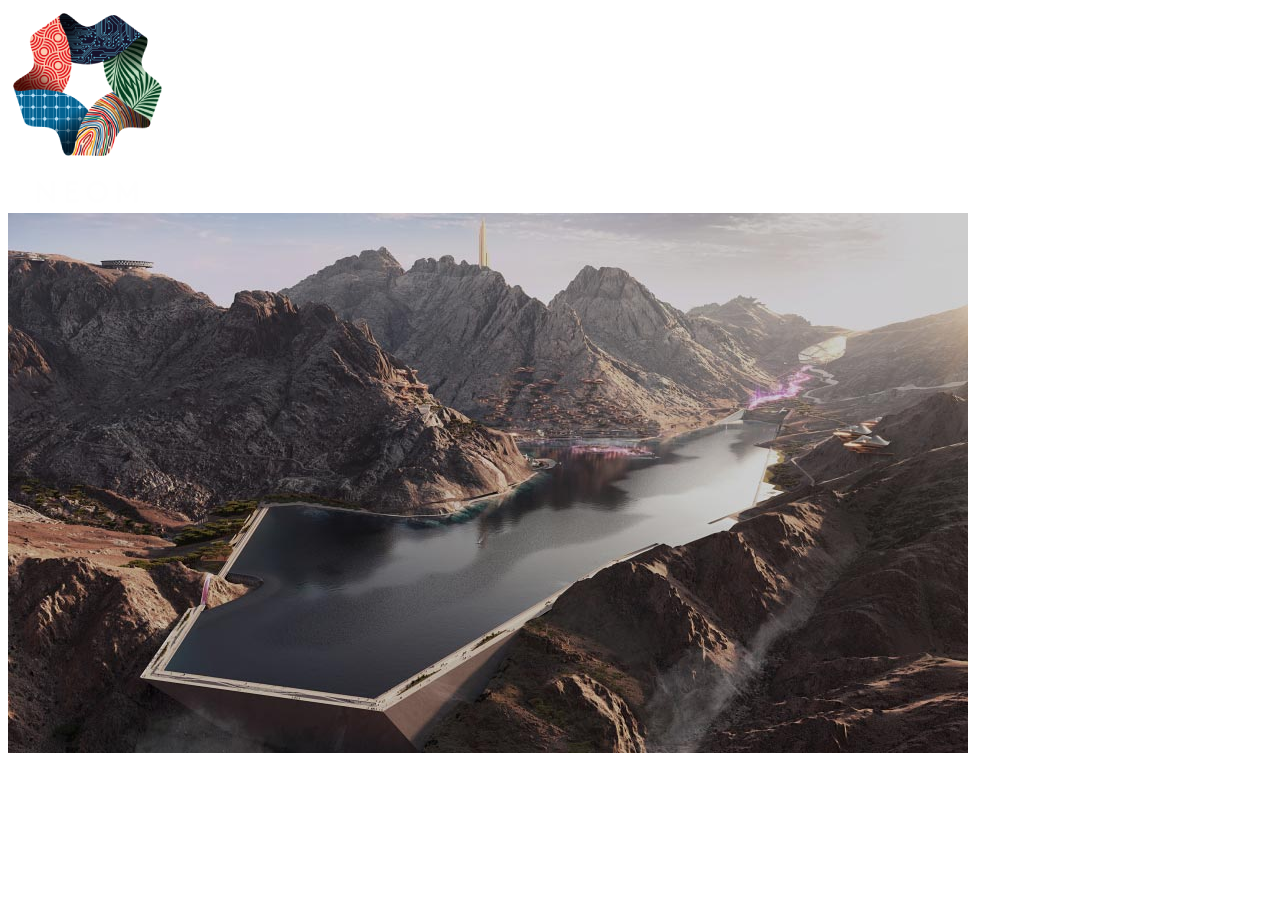
==== hNeom.html @ 3d483e68 "new file:   bgTrojena.jpg 	modified:   cNeom.css 	modified:   hNeom.html 	new file:   neomlogo.png" ====
<!DOCTYPE html>
<head>
    <meta charset="UTF-8">

    <link  href="cNeom.css">

</head>

<body>
    <div id="neomlogo">
        <img src="neomlogo.png" class="ribbon" alt="">
</div>
        <div id="bgTrojena">
            <img src="bgTrojena.jpg" class="ribbon" alt="" >
</div>


</body>
---- cNeom.css ----
#neomlogo img{
    position: absolute;
    top: 0px;
    left: 0px;
    height: 20px;
    width: 2px;
}

#bgTrojena img {
  position: absolute;
}
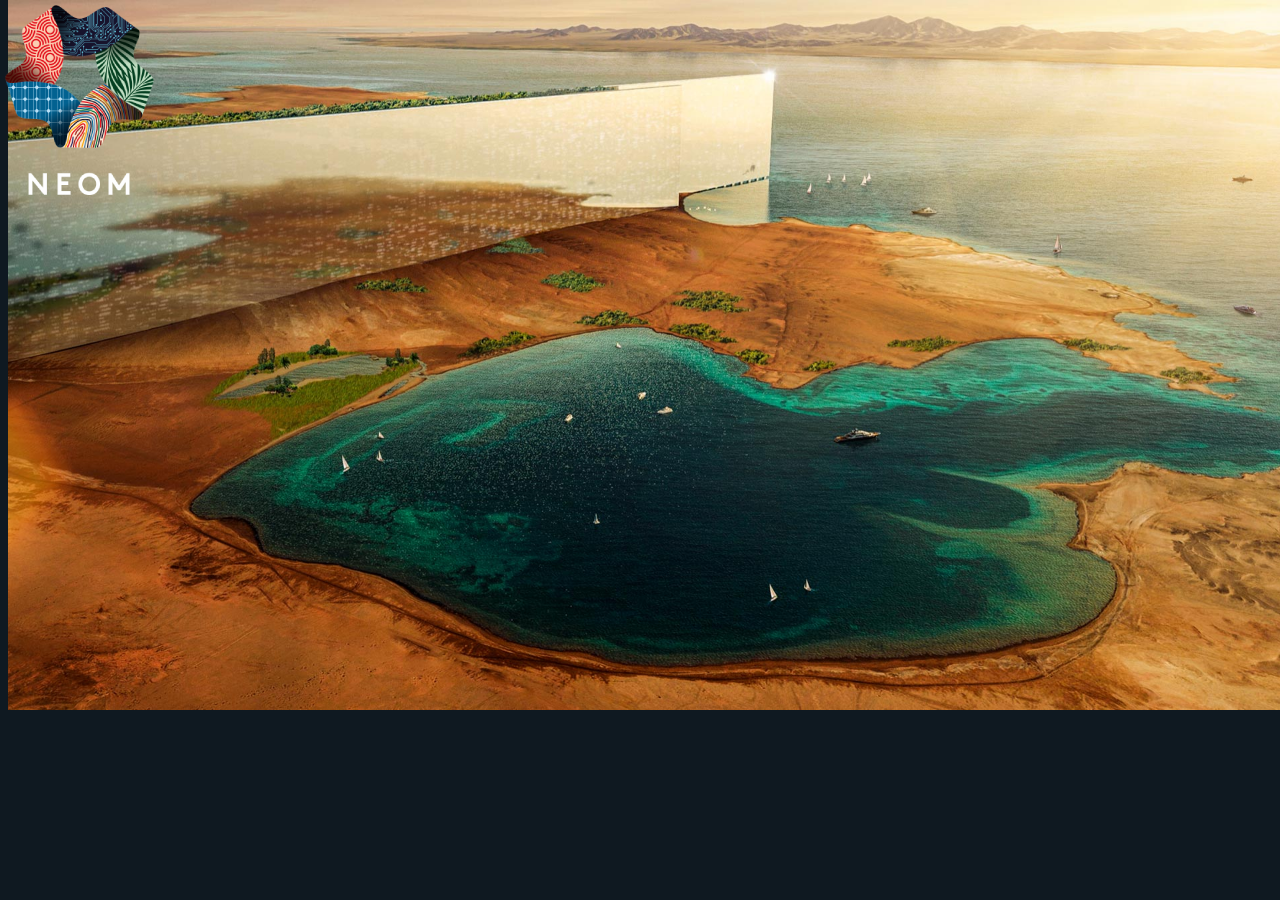
==== commit b828ca8d: "modified:   cNeom.css 	modified:   hNeom.html" ====
--- a/hNeom.html
+++ b/hNeom.html
@@ -2,17 +2,20 @@
 <head>
     <meta charset="UTF-8">
 
-    <link  href="cNeom.css">
+    <link rel="stylesheet" href="cNeom.css">
 
 </head>
 
 <body>
+
+
+<div id="theLine">
+    <img src="theLine.png" class="ribbon" alt="">
+</div>
+
     <div id="neomlogo">
         <img src="neomlogo.png" class="ribbon" alt="">
-</div>
-        <div id="bgTrojena">
-            <img src="bgTrojena.jpg" class="ribbon" alt="" >
-</div>
+    </div>
 
 
 </body>--- a/cNeom.css
+++ b/cNeom.css
@@ -1,13 +1,32 @@
-
+body {
+  
+  
+  background-color:#0f1921;
+}
+#neomlogo {
+  height: 120px;
+  width: 140px;
+}
 
 #neomlogo img{
     position: absolute;
     top: 0px;
     left: 0px;
-    height: 20px;
-    width: 2px;
+    
+    
+    
 }
 
-#bgTrojena img {
+#theLine {
+  height: 104px;
+  width: 200px;
+}
+
+#theLine img {
   position: absolute;
-} + top: 0;
+ margin:auto;
+  max-width: 100%;
+  max-height: 100%;
+  display: block;
+}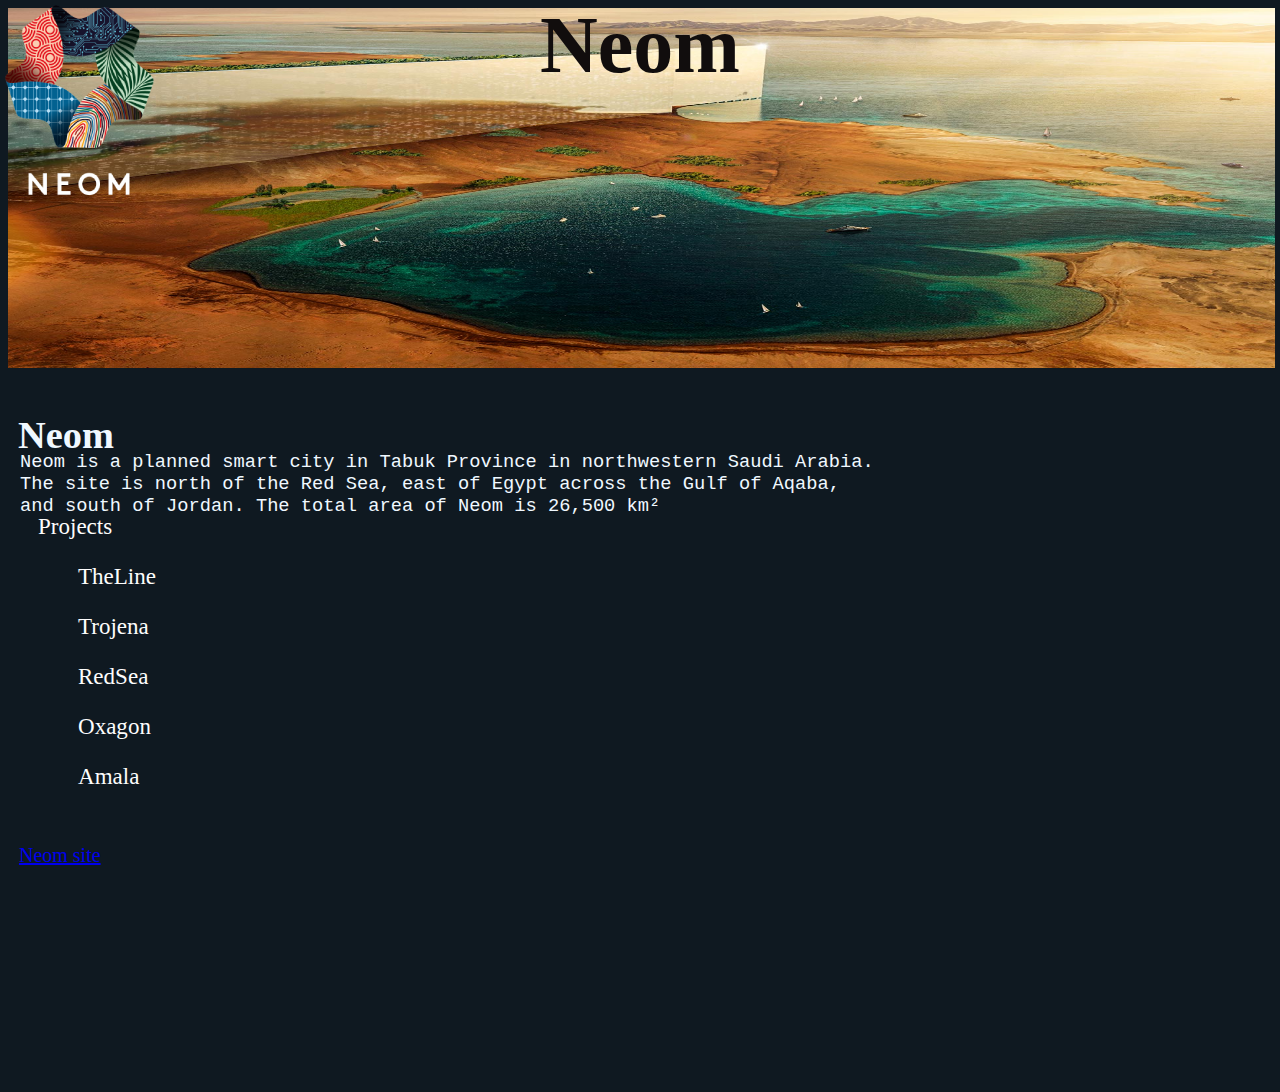
==== commit 097673f3: "modified:   cNeom.css 	modified:   hNeom.html" ====
--- a/hNeom.html
+++ b/hNeom.html
@@ -1,21 +1,52 @@
 <!DOCTYPE html>
 <head>
+ 
     <meta charset="UTF-8">
+    <title>Neom</title>
+<link rel="stylesheet" href="cNeom.css">
 
-    <link rel="stylesheet" href="cNeom.css">
 
 </head>
 
 <body>
 
-
-<div id="theLine">
-    <img src="theLine.png" class="ribbon" alt="">
+  <div id="theLine">
+    <img src="theLine.png" class="ribbon" alt="" >
+    <div id="hd1">
+        <h1>Neom </h1>
+    </div>
+    
 </div>
 
-    <div id="neomlogo">
+<div id="neomlogo">
         <img src="neomlogo.png" class="ribbon" alt="">
-    </div>
+</div>
 
 
+<div id="content">
+    <h1>Neom </h1>
+<div id="LineP">
+<pre>Neom is a planned smart city in Tabuk Province in northwestern Saudi Arabia.
+The site is north of the Red Sea, east of Egypt across the Gulf of Aqaba, 
+and south of Jordan. The total area of Neom is 26,500 km²
+    </pre>
+
+</div>
+<div id="Area">
+<table>Projects
+<ol>TheLine </ol>
+<ol>Trojena</ol>
+<ol>RedSea</ol>
+<ol>Oxagon</ol>
+<ol>Amala</ol>
+</table>
+</div>
+<div id="examble">
+    <img src="examble.png" class="ribbon" alt="TheLine">
+</div>
+
+<div  id="site">
+<a  href="https://www.neom.com/en-us"> Neom site</a>
+</div>
+
 </body>--- a/cNeom.css
+++ b/cNeom.css
@@ -24,9 +24,60 @@
 
 #theLine img {
   position: absolute;
- top: 0;
+ 
  margin:auto;
-  max-width: 100%;
-  max-height: 100%;
   display: block;
+  width: 99%;
+  height: 40%;
+}
+#hd1 {
+  font-size: 40px;
+  color: rgb(17, 13, 13);
+  position: absolute;
+  top: 5%;
+  left: 50%;
+  transform: translate(-50%, -50%);
+  border: 3px;
+}
+#content {
+  position: absolute;
+  font-size: larger;
+  bottom: 8px;
+  left: 18px;
+  top: 43%;
+  color: aliceblue;
+}
+
+#LineP {
+  position: absolute;
+  font-size: larger;
+  bottom: 8px;
+  left: 2px;
+  top: 9%;
+  color: aliceblue;
+}
+
+#Area {
+  position: absolute;
+  font-size: larger;
+  bottom: 8px;
+  left: 20px;
+  top: 25%;
+  color: rgb(253, 253, 253);
+}
+
+#examble {
+  position: absolute;
+  left: 1640%;
+  top: -4%;
+  display: block;
+  margin: auto;
+}
+
+#site { 
+   position: absolute;
+  bottom: 5%;
+  left: 1%;
+  font-size: 20px;
+  
 }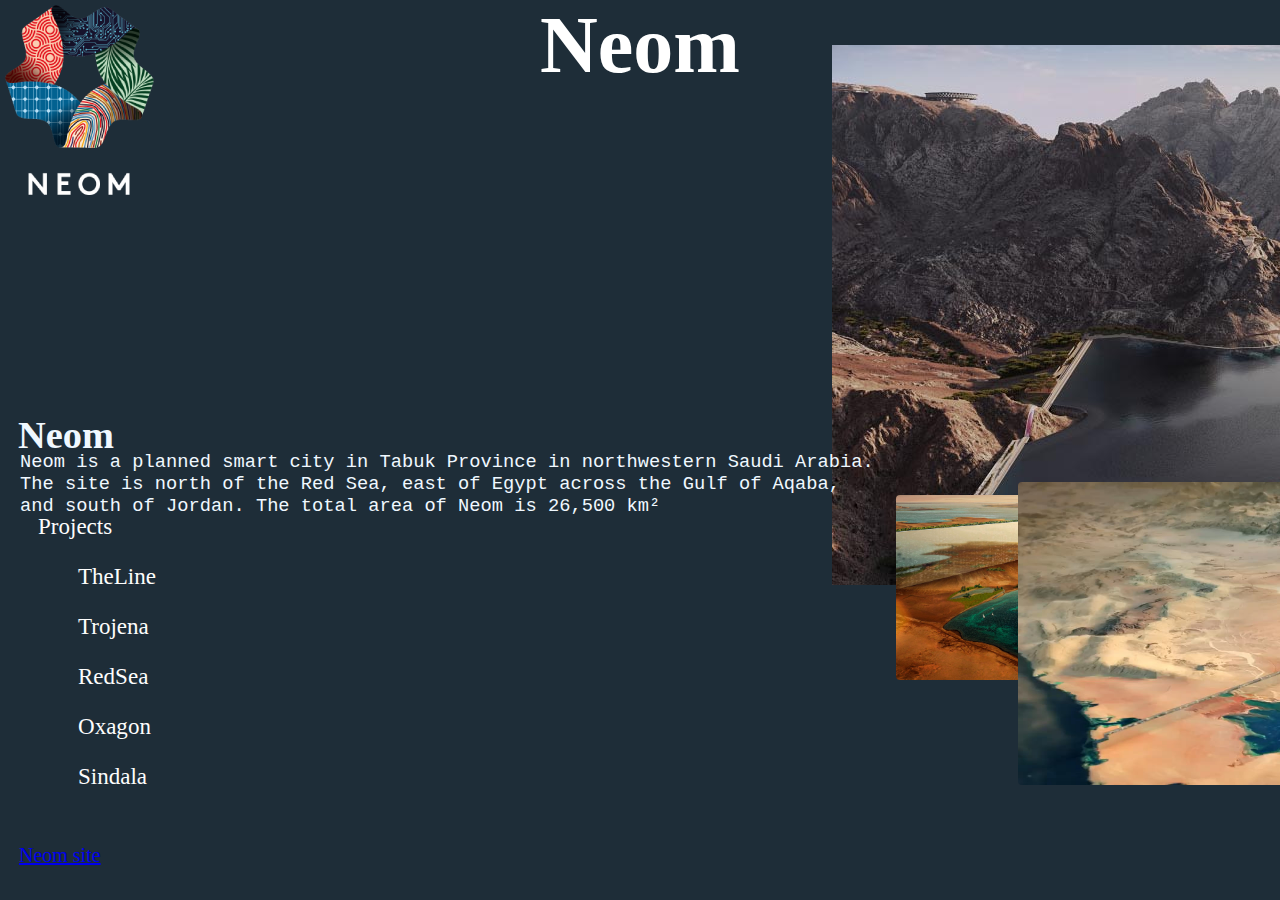
==== commit 9d9527b2: "modified:   cNeom.css 	modified:   hNeom.html" ====
--- a/hNeom.html
+++ b/hNeom.html
@@ -9,7 +9,9 @@
 </head>
 
 <body>
-
+<div id="bjTrojena">
+<img src="bgTrojena.jpg" class="ribbon" alt="">
+</div>
   <div id="theLine">
     <img src="theLine.png" class="ribbon" alt="" >
     <div id="hd1">
@@ -21,7 +23,6 @@
 <div id="neomlogo">
         <img src="neomlogo.png" class="ribbon" alt="">
 </div>
-
 
 <div id="content">
     <h1>Neom </h1>
@@ -38,11 +39,11 @@
 <ol>Trojena</ol>
 <ol>RedSea</ol>
 <ol>Oxagon</ol>
-<ol>Amala</ol>
+<ol>Sindala</ol>
 </table>
 </div>
 <div id="examble">
-    <img src="examble.png" class="ribbon" alt="TheLine">
+    <img src="examble.png" class="ribbon" alt="">
 </div>
 
 <div  id="site">
--- a/cNeom.css
+++ b/cNeom.css
@@ -1,7 +1,7 @@
 body {
   
   
-  background-color:#0f1921;
+  background-color:#1e2d38;
 }
 #neomlogo {
   height: 120px;
@@ -11,28 +11,30 @@
 #neomlogo img{
     position: absolute;
     top: 0px;
-    left: 0px;
-    
-    
-    
+    left: 0px; 
 }
 
-#theLine {
-  height: 104px;
-  width: 200px;
+#bjTrojena{
+  position: absolute;
+  left: 65%;
+  top: 5%;
+  display: block;
+  border-radius: 4px;
 }
 
 #theLine img {
   position: absolute;
- 
- margin:auto;
+
   display: block;
-  width: 99%;
-  height: 40%;
+  border-radius: 4px;
+  max-width: 26%;
+  height: auto;
+  top: 55%;
+  left: 70%;
 }
 #hd1 {
   font-size: 40px;
-  color: rgb(17, 13, 13);
+  color: rgb(255, 255, 255);
   position: absolute;
   top: 5%;
   left: 50%;
@@ -67,11 +69,19 @@
 }
 
 #examble {
+  height: 10px;
+  width: 10px;
+}
+#examble img{
+ 
   position: absolute;
-  left: 1640%;
-  top: -4%;
+ margin: auto; 
   display: block;
-  margin: auto;
+  width: 800%;
+  height: 60%;
+  top: auto;
+  left: 1000px; 
+  border-radius: 4px;
 }
 
 #site { 
@@ -80,4 +90,4 @@
   left: 1%;
   font-size: 20px;
   
-}+}
